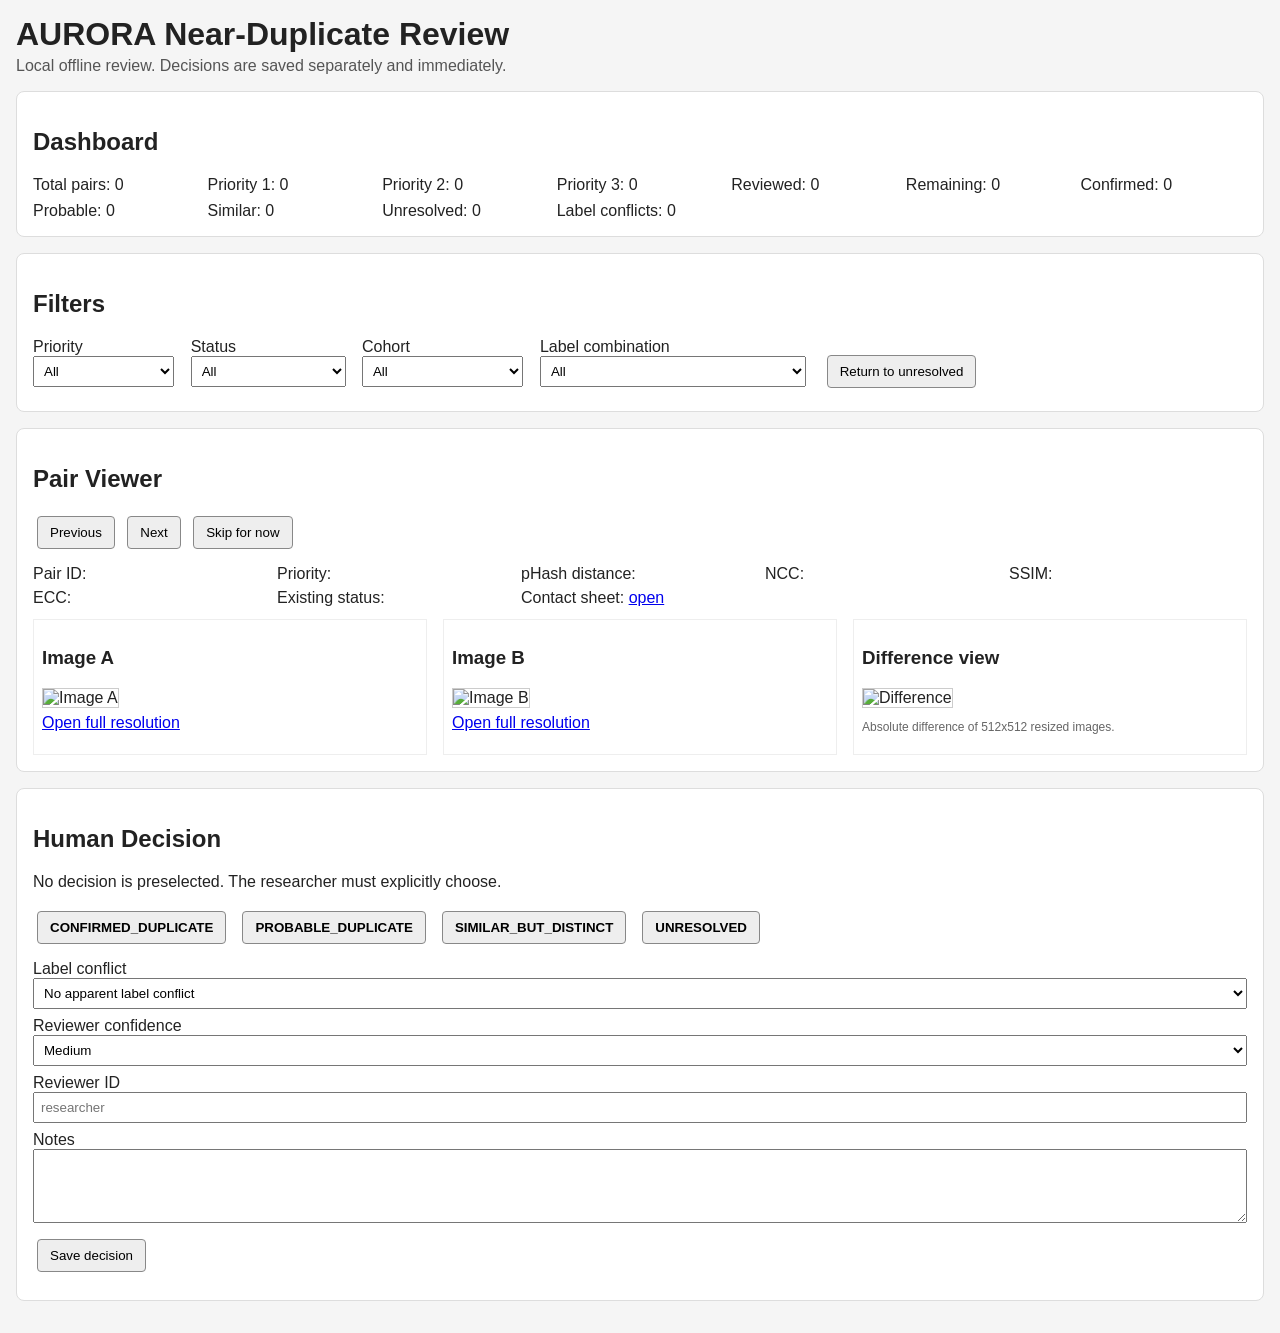
==== tools/provenance_review/index.html @ fd23e60d "Add attributed review workflow and immutable duplicate-aware dataset proposals" ====
﻿<!DOCTYPE html>
<html lang="en">
<head>
<meta charset="utf-8">
<meta name="viewport" content="width=device-width, initial-scale=1">
<title>AURORA Provenance Review</title>
<link rel="stylesheet" href="styles.css">
</head>
<body>
<header>
  <h1>AURORA Near-Duplicate Review</h1>
  <p class="subtitle">Local offline review. Decisions are saved separately and immediately.</p>
</header>

<section id="dashboard" class="card">
  <h2>Dashboard</h2>
  <div class="stats">
    <div>Total pairs: <span id="statTotal">0</span></div>
    <div>Priority 1: <span id="statP1">0</span></div>
    <div>Priority 2: <span id="statP2">0</span></div>
    <div>Priority 3: <span id="statP3">0</span></div>
    <div>Reviewed: <span id="statReviewed">0</span></div>
    <div>Remaining: <span id="statRemaining">0</span></div>
    <div>Confirmed: <span id="statConfirmed">0</span></div>
    <div>Probable: <span id="statProbable">0</span></div>
    <div>Similar: <span id="statSimilar">0</span></div>
    <div>Unresolved: <span id="statUnresolved">0</span></div>
    <div>Label conflicts: <span id="statConflicts">0</span></div>
  </div>
</section>

<section id="filters" class="card">
  <h2>Filters</h2>
  <label>Priority
    <select id="filterPriority">
      <option value="">All</option>
      <option value="Priority 1">Priority 1</option>
      <option value="Priority 2">Priority 2</option>
      <option value="Priority 3">Priority 3</option>
    </select>
  </label>
  <label>Status
    <select id="filterStatus">
      <option value="">All</option>
      <option value="unreviewed">Unreviewed</option>
      <option value="reviewed">Reviewed</option>
      <option value="CONFIRMED_DUPLICATE">Confirmed</option>
      <option value="PROBABLE_DUPLICATE">Probable</option>
      <option value="SIMILAR_BUT_DISTINCT">Similar</option>
      <option value="UNRESOLVED">Unresolved</option>
    </select>
  </label>
  <label>Cohort
    <select id="filterCohort">
      <option value="">All</option>
      <option value="shenzhen">Shenzhen</option>
      <option value="montgomery">Montgomery</option>
    </select>
  </label>
  <label>Label combination
    <select id="filterLabels">
      <option value="">All</option>
      <option value="normal-normal">Normal / Normal</option>
      <option value="tb-tb">TB / TB</option>
      <option value="cross">Cross-class</option>
    </select>
  </label>
  <button id="btnReturnUnresolved">Return to unresolved</button>
</section>

<section id="viewer" class="card">
  <h2>Pair Viewer</h2>
  <div class="nav">
    <button id="btnPrev">Previous</button>
    <span id="pairPosition"></span>
    <button id="btnNext">Next</button>
    <button id="btnSkip">Skip for now</button>
  </div>

  <div class="metrics">
    <div>Pair ID: <span id="mPairId"></span></div>
    <div>Priority: <span id="mPriority"></span></div>
    <div>pHash distance: <span id="mPhash"></span></div>
    <div>NCC: <span id="mNcc"></span></div>
    <div>SSIM: <span id="mSsim"></span></div>
    <div>ECC: <span id="mEcc"></span></div>
    <div>Existing status: <span id="mStatus"></span></div>
    <div>Contact sheet: <a id="mContact" href="#" target="_blank">open</a></div>
  </div>

  <div class="images">
    <div class="image-box">
      <h3>Image A</h3>
      <img id="imgA" alt="Image A">
      <div id="metaA" class="meta"></div>
      <a id="fullA" href="#" target="_blank">Open full resolution</a>
    </div>
    <div class="image-box">
      <h3>Image B</h3>
      <img id="imgB" alt="Image B">
      <div id="metaB" class="meta"></div>
      <a id="fullB" href="#" target="_blank">Open full resolution</a>
    </div>
    <div class="image-box">
      <h3>Difference view</h3>
      <img id="imgDiff" alt="Difference">
      <p class="small">Absolute difference of 512x512 resized images.</p>
    </div>
  </div>
</section>

<section id="decision" class="card">
  <h2>Human Decision</h2>
  <p>No decision is preselected. The researcher must explicitly choose.</p>
  <div class="decision-buttons">
    <button data-decision="CONFIRMED_DUPLICATE">CONFIRMED_DUPLICATE</button>
    <button data-decision="PROBABLE_DUPLICATE">PROBABLE_DUPLICATE</button>
    <button data-decision="SIMILAR_BUT_DISTINCT">SIMILAR_BUT_DISTINCT</button>
    <button data-decision="UNRESOLVED">UNRESOLVED</button>
  </div>
  <label>Label conflict
    <select id="labelConflict">
      <option value="none">No apparent label conflict</option>
      <option value="potential_label_conflict">Potential label conflict</option>
      <option value="unable_to_determine">Unable to determine</option>
    </select>
  </label>
  <label>Reviewer confidence
    <select id="confidence">
      <option value="High">High</option>
      <option value="Medium" selected>Medium</option>
      <option value="Low">Low</option>
    </select>
  </label>
  <label>Reviewer ID
    <input type="text" id="reviewerId" placeholder="researcher">
  </label>
  <label>Notes
    <textarea id="notes" rows="4"></textarea>
  </label>
  <button id="btnSave">Save decision</button>
  <div id="saveStatus"></div>
</section>

<script src="review.js"></script>
</body>
</html>
---- tools/provenance_review/styles.css ----
﻿body {
  font-family: Arial, sans-serif;
  margin: 0;
  padding: 16px;
  background: #f5f5f5;
  color: #222;
}
header { margin-bottom: 16px; }
h1 { margin: 0; }
.subtitle { color: #555; margin-top: 4px; }
.card {
  background: #fff;
  border: 1px solid #ddd;
  border-radius: 8px;
  padding: 16px;
  margin-bottom: 16px;
}
.stats { display: grid; grid-template-columns: repeat(auto-fit, minmax(150px, 1fr)); gap: 8px; }
.filters, #filters label { display: inline-block; margin-right: 12px; margin-bottom: 8px; }
button {
  padding: 8px 12px;
  margin: 4px;
  border: 1px solid #888;
  background: #eee;
  border-radius: 4px;
  cursor: pointer;
}
button:hover { background: #ddd; }
.nav { margin-bottom: 12px; }
.metrics { display: grid; grid-template-columns: repeat(auto-fit, minmax(220px, 1fr)); gap: 6px; margin-bottom: 12px; }
.images { display: grid; grid-template-columns: repeat(auto-fit, minmax(360px, 1fr)); gap: 16px; }
.image-box { border: 1px solid #eee; padding: 8px; }
.image-box img { max-width: 100%; height: auto; border: 1px solid #ccc; }
.meta { font-size: 12px; color: #444; margin-top: 6px; white-space: pre-wrap; }
.small { font-size: 12px; color: #666; }
.decision-buttons { display: flex; flex-wrap: wrap; gap: 8px; margin-bottom: 12px; }
.decision-buttons button { font-weight: bold; }
#saveStatus { margin-top: 8px; color: #060; }
label { display: block; margin-bottom: 8px; }
input, select, textarea { width: 100%; padding: 6px; box-sizing: border-box; }
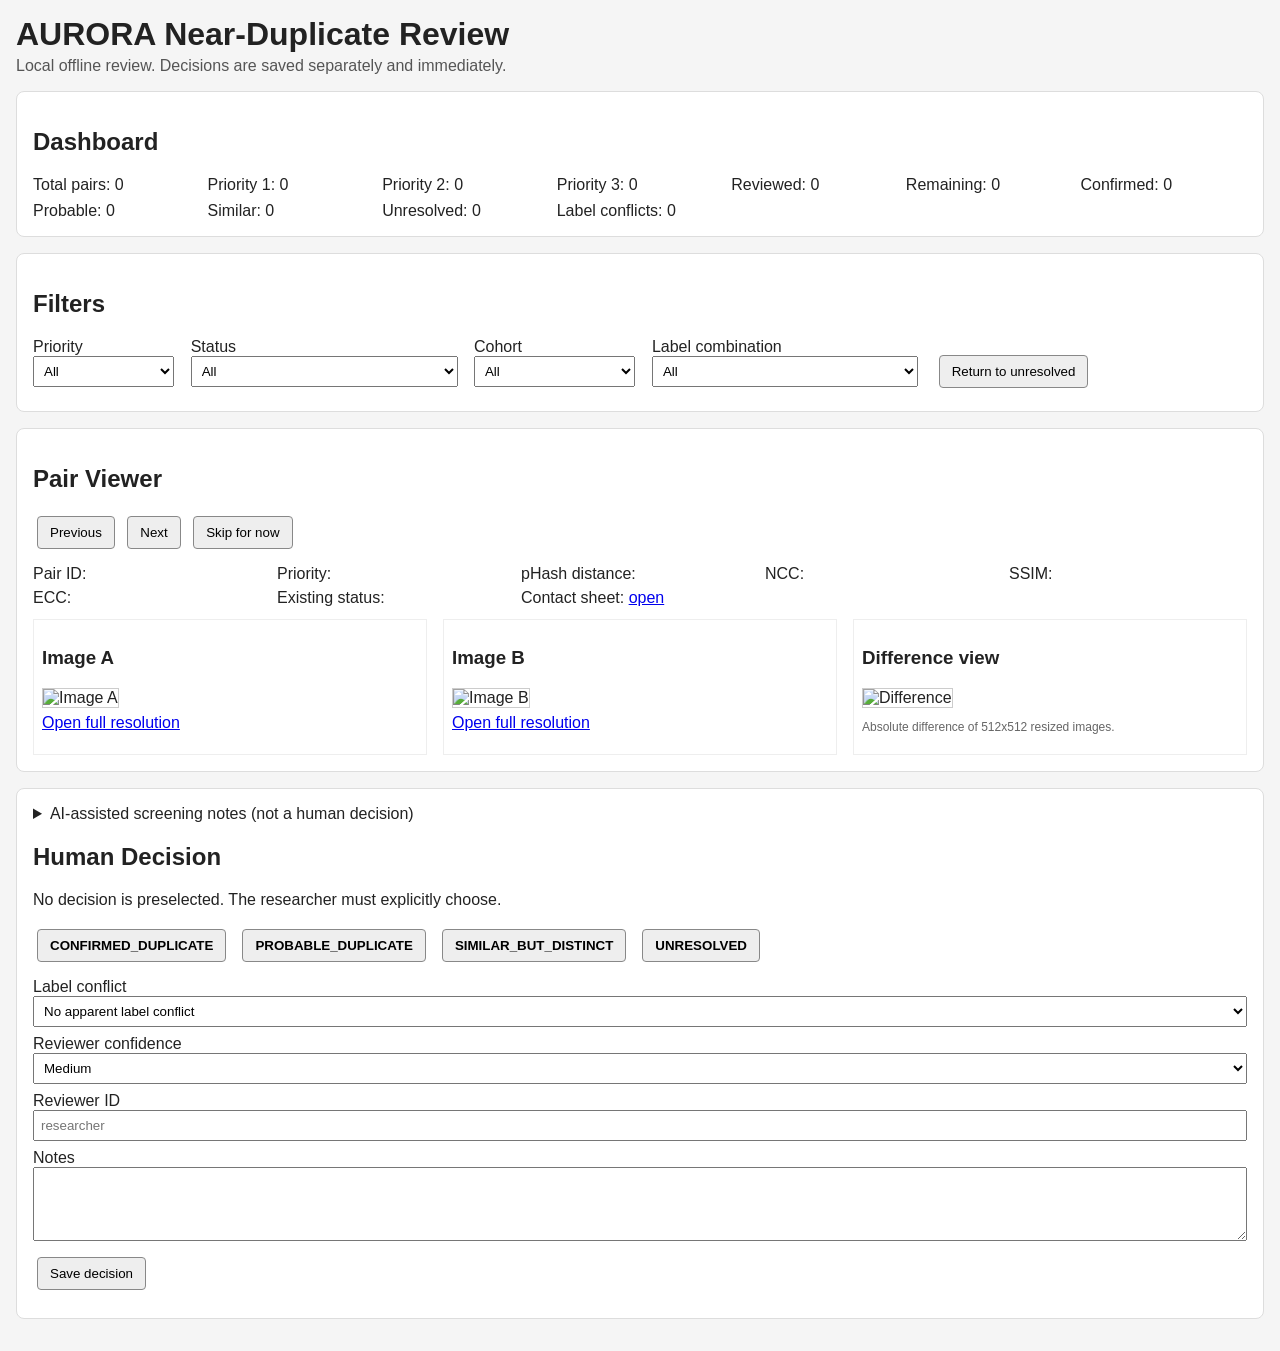
==== commit 647f791d: "Add read-only AI-assisted pair review without human approval substitution" ====
--- a/tools/provenance_review/index.html
+++ b/tools/provenance_review/index.html
@@ -43,6 +43,7 @@
     <select id="filterStatus">
       <option value="">All</option>
       <option value="unreviewed">Unreviewed</option>
+      <option value="ai_uncertain">AI flagged for closer inspection</option>
       <option value="reviewed">Reviewed</option>
       <option value="CONFIRMED_DUPLICATE">Confirmed</option>
       <option value="PROBABLE_DUPLICATE">Probable</option>
@@ -110,6 +111,11 @@
 </section>
 
 <section id="decision" class="card">
+  <details>
+    <summary>AI-assisted screening notes (not a human decision)</summary>
+    <p id="aiAssistance">No AI assistance available.</p>
+    <p>Inspect the images yourself. These provisional notes do not validate diagnoses or patient independence. Nothing is automatically selected or saved.</p>
+  </details>
   <h2>Human Decision</h2>
   <p>No decision is preselected. The researcher must explicitly choose.</p>
   <div class="decision-buttons">
